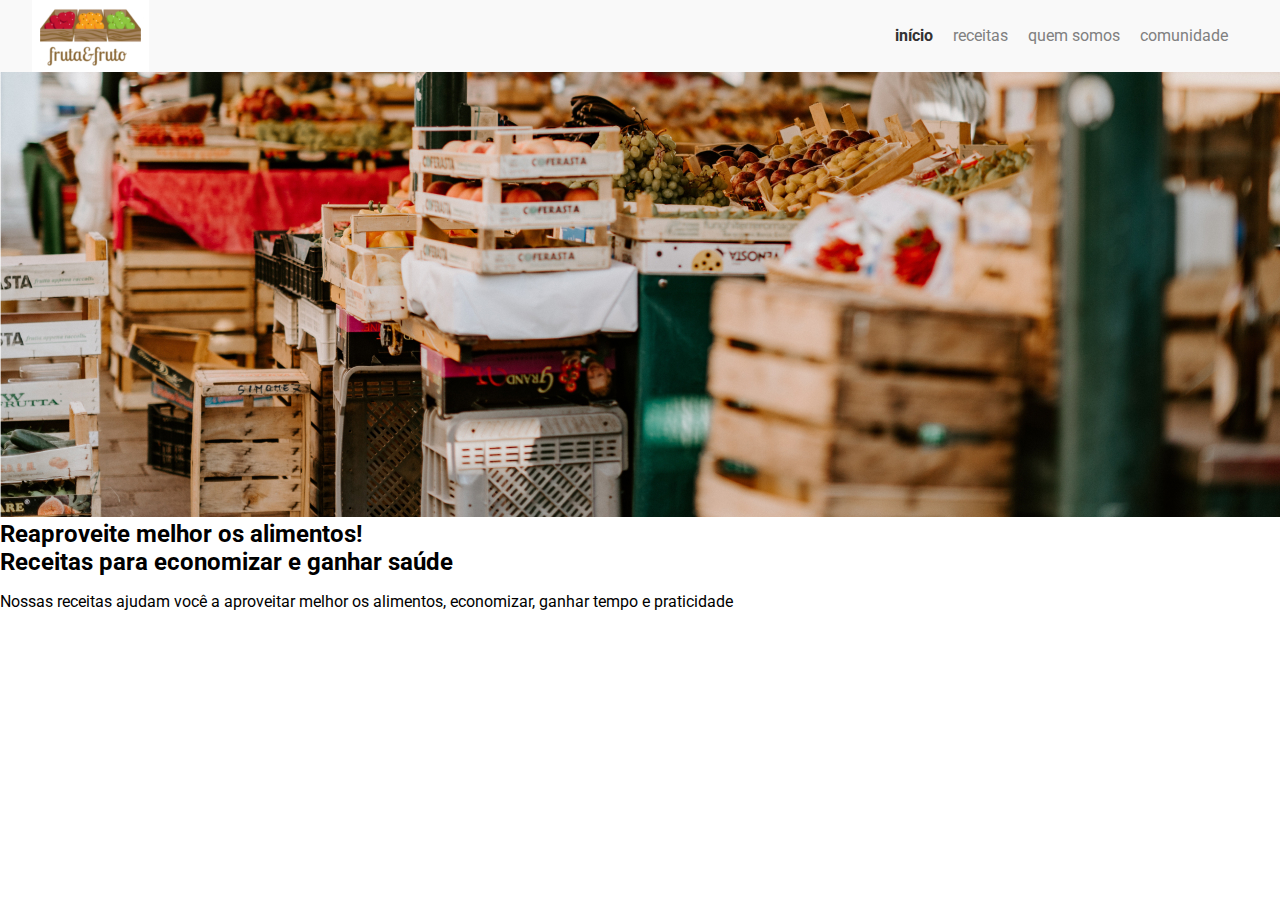
==== curso-arquitetura-css/index.html @ b2d73811 "Atualização" ====
<!DOCTYPE html>
<html lang="pt-BR">

<head>
    <link href="https://fonts.googleapis.com/css?family=Pacifico|Roboto:100,300,400,500,700,900" rel="stylesheet" />
    <meta charset="UTF-8" />
    <meta name="viewport" content="width=device-width, initial-scale=1.0" />
    <meta http-equiv="X-UA-Compatible" content="ie=edge" />
    <title>Fruta & Fruto</title>
    <link href="./assets/css/normalize.css" rel="stylesheet" />
    <link href="./assets/css/reset.css" rel="stylesheet" />
    <link rel="stylesheet" href="assets/css/cabecalho.css">
    <link rel="stylesheet" href="assets/css/menu/menu-item.css">
    <link rel="stylesheet" href="assets/css/menu/menu-link.css">
    <link rel="stylesheet" href="assets/css/menu/menu-lista.css">
</head>

<body>
    <header class="cabecalho">
        <img class="logo" src="assets/img/logo.jpg" alt="Fruta e fruto">
        <nav class="menu">
            <ul class="menu__lista">
                <li class="menu__item"><a class="menu__link ativo" href="#">Início</a></li>
                <li class="menu__item"><a class="menu__link" href="#">Receitas</a></li>
                <li class="menu__item"><a class="menu__link" href="#">Quem somos</a></li>
                <li class="menu__item"><a class="menu__link" href="#">Comunidade</a></li>
            </ul>
        </nav>
    </header>
    <section class="banner">
        <img class="banner__imagem" src="assets/img/banner.jpg" alt="">
        <h2 class="banner__titulo">Reaproveite melhor os alimentos!</h2>
    </section>
    <section class="sobre">
        <h2 class="sobre__titulo">Receitas para economizar e ganhar saúde</h2>
        <p class="sobre__descricao">Nossas receitas ajudam você a aproveitar melhor os alimentos, economizar, ganhar tempo e praticidade</p>
    </section>
</body>

</html>
---- curso-arquitetura-css/assets/css/cabecalho.css ----
.cabecalho {
    align-items: center;
    background-color: #f9f9f9;
    display: flex;
    justify-content: space-between;
    padding-left: 2rem;
    padding-right: 2rem;
}
---- curso-arquitetura-css/assets/css/menu/menu-item.css ----
.menu__item {
    list-style: none;
}

.menu__item:last-child .menu-link {
    margin-right: 0;
}
---- curso-arquitetura-css/assets/css/menu/menu-link.css ----
.menu__link {
    color: #808080;
    margin-right: 1.25rem;
    text-decoration: none;
    text-transform: lowercase;
}

.menu__link.ativo {
    color: #333333;
    font-weight: bold;
}

.menu__link:hover {
    text-decoration: underline;
}
---- curso-arquitetura-css/assets/css/menu/menu-lista.css ----
.menu__lista {
    display: flex;
}
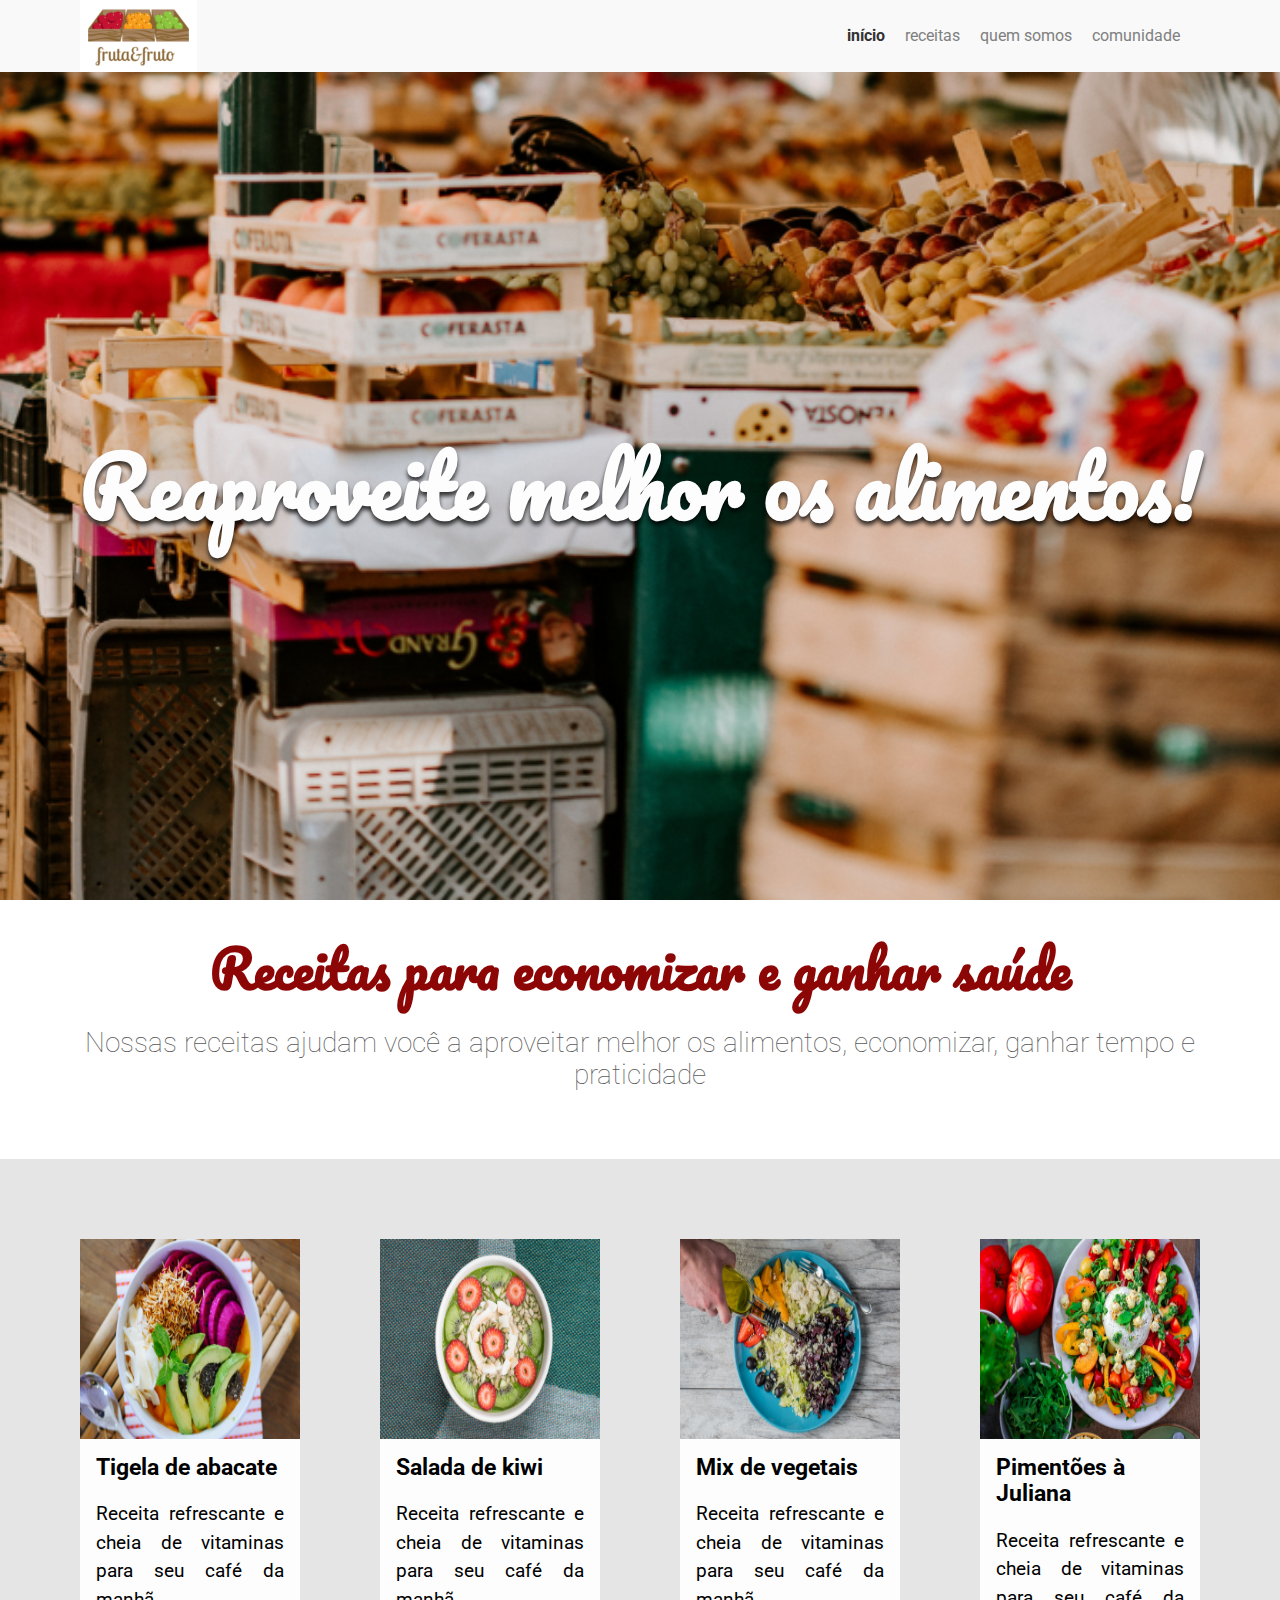
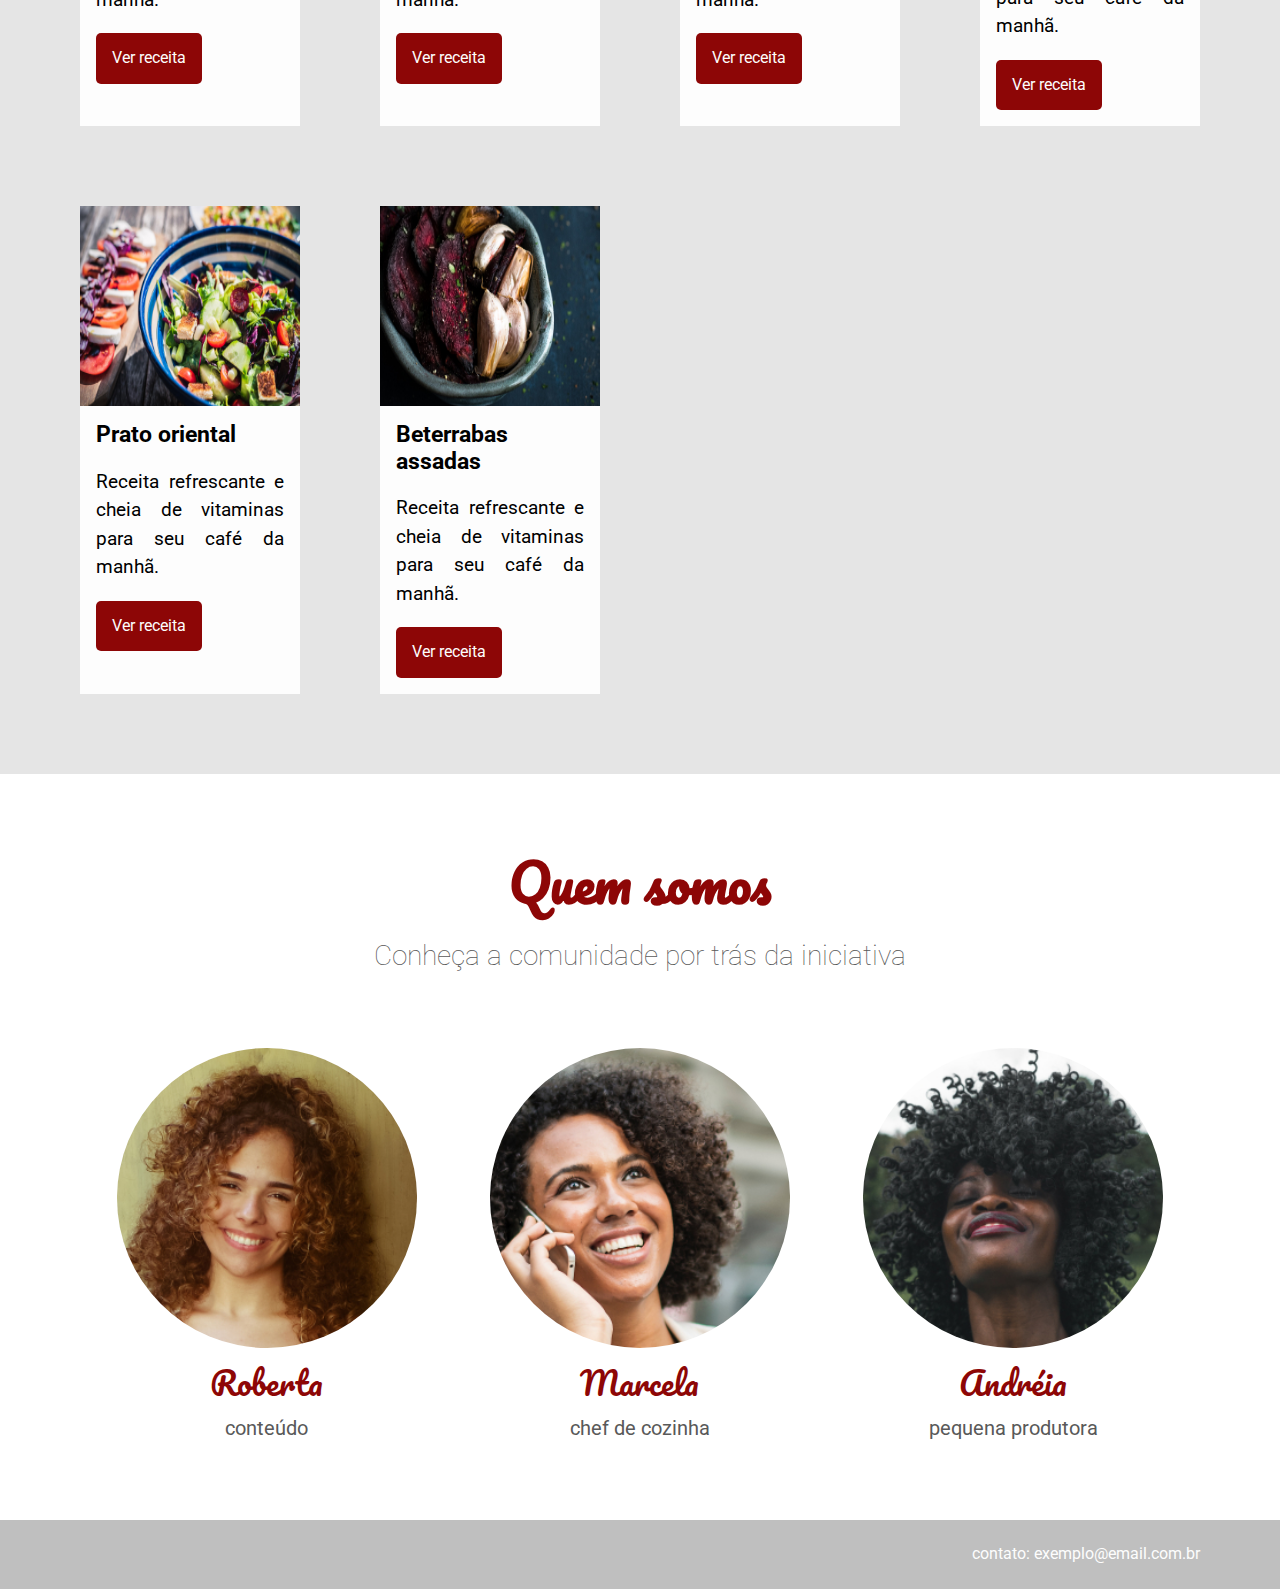
==== commit cfbc7a95: "Vamos começar o JS" ====
--- a/curso-arquitetura-css/index.html
+++ b/curso-arquitetura-css/index.html
@@ -13,6 +13,29 @@
     <link rel="stylesheet" href="assets/css/menu/menu-item.css">
     <link rel="stylesheet" href="assets/css/menu/menu-link.css">
     <link rel="stylesheet" href="assets/css/menu/menu-lista.css">
+    <link rel="stylesheet" href="assets/css/banner/banner.css">
+    <link rel="stylesheet" href="assets/css/banner/banner-imagem.css">
+    <link rel="stylesheet" href="assets/css/banner/banner-titulo.css">
+    <link rel="stylesheet" href="assets/css/sobre/sobre.css">
+    <link rel="stylesheet" href="assets/css/sobre/sobre-titulo.css">
+    <link rel="stylesheet" href="assets/css/sobre/sobre-descricao.css">
+    <link rel="stylesheet" href="assets/css/receitas.css">
+    <link rel="stylesheet" href="assets/css/receita/receita-botao.css">
+    <link rel="stylesheet" href="assets/css/receita/receita-conteudo.css">
+    <link rel="stylesheet" href="assets/css/receita/receita-descricao.css">
+    <link rel="stylesheet" href="assets/css/receita/receita-imagem.css">
+    <link rel="stylesheet" href="assets/css/receita/receita-titulo.css">
+    <link rel="stylesheet" href="assets/css/receita/receita.css">
+    <link rel="stylesheet" href="assets/css/quemSomos/quemSomos.css">
+    <link rel="stylesheet" href="assets/css/quemSomos/quemSomos-titulo.css">
+    <link rel="stylesheet" href="assets/css/quemSomos/quemSomos-descricao.css">
+    <link rel="stylesheet" href="./assets/css/pessoas.css" rel="stylesheet" />
+    <link rel="stylesheet" href="./assets/css/pessoa/pessoa.css" rel="stylesheet" />
+    <link rel="stylesheet" href="./assets/css/pessoa/pessoa-funcao.css" rel="stylesheet" />
+    <link rel="stylesheet" href="./assets/css/pessoa/pessoa-imagem.css" rel="stylesheet" />
+    <link rel="stylesheet" href="./assets/css/pessoa/pessoa-nome.css" rel="stylesheet" />
+    <link href="./assets/css/rodape.css" rel="stylesheet" />
+    <link rel="stylesheet" href="assets/css/logo.css">
 </head>
 
 <body>
@@ -28,13 +51,89 @@
         </nav>
     </header>
     <section class="banner">
-        <img class="banner__imagem" src="assets/img/banner.jpg" alt="">
+        <div class="banner__imagem"></div>
         <h2 class="banner__titulo">Reaproveite melhor os alimentos!</h2>
     </section>
     <section class="sobre">
         <h2 class="sobre__titulo">Receitas para economizar e ganhar saúde</h2>
-        <p class="sobre__descricao">Nossas receitas ajudam você a aproveitar melhor os alimentos, economizar, ganhar tempo e praticidade</p>
+        <p class="sobre__descricao">Nossas receitas ajudam você a aproveitar melhor os alimentos, economizar, ganhar
+            tempo e praticidade</p>
     </section>
+    <section class="receitas">
+        <div class="receita">
+            <img alt="Tigela de abacate" class="receita__imagem" src="./assets/img/receitas/tigela-de-abacate.jpg" />
+            <div class="receita__conteudo">
+                <h4 class="receita__titulo">Tigela de abacate</h4>
+                <p class="receita__descricao">Receita refrescante e cheia de vitaminas para seu café da manhã.</p>
+                <button class="receita__botao">Ver receita</button>
+            </div>
+        </div>
+        <div class="receita">
+            <img alt="Salada de kiwi" class="receita__imagem" src="./assets/img/receitas/salada-de-kiwi.jpg" />
+            <div class="receita__conteudo">
+                <h4 class="receita__titulo">Salada de kiwi</h4>
+                <p class="receita__descricao">Receita refrescante e cheia de vitaminas para seu café da manhã.</p>
+                <button class="receita__botao">Ver receita</button>
+            </div>
+        </div>
+        <div class="receita">
+            <img alt="Mix de vegetais" class="receita__imagem" src="./assets/img/receitas/mix-de-vegetais.jpg" />
+            <div class="receita__conteudo">
+                <h4 class="receita__titulo">Mix de vegetais</h4>
+                <p class="receita__descricao">Receita refrescante e cheia de vitaminas para seu café da manhã.</p>
+                <button class="receita__botao">Ver receita</button>
+            </div>
+        </div>
+        <div class="receita">
+            <img alt="Pimentões à Juliana" class="receita__imagem"
+                src="./assets/img/receitas/pimentoes-a-juliana.jpg" />
+            <div class="receita__conteudo">
+                <h4 class="receita__titulo">Pimentões à Juliana</h4>
+                <p class="receita__descricao">Receita refrescante e cheia de vitaminas para seu café da manhã.</p>
+                <button class="receita__botao">Ver receita</button>
+            </div>
+        </div>
+        <div class="receita">
+            <img alt="Prato oriental" class="receita__imagem" src="./assets/img/receitas/prato-oriental.jpg" />
+            <div class="receita__conteudo">
+                <h4 class="receita__titulo">Prato oriental</h4>
+                <p class="receita__descricao">Receita refrescante e cheia de vitaminas para seu café da manhã.</p>
+                <button class="receita__botao">Ver receita</button>
+            </div>
+        </div>
+        <div class="receita">
+            <img alt="Beterrabas assadas" class="receita__imagem" src="./assets/img/receitas/beterrabas-assadas.jpg" />
+            <div class="receita__conteudo">
+                <h4 class="receita__titulo">Beterrabas assadas</h4>
+                <p class="receita__descricao">Receita refrescante e cheia de vitaminas para seu café da manhã.</p>
+                <button class="receita__botao">Ver receita</button>
+            </div>
+        </div>
+    </section>
+    <section class="quem-somos">
+        <h3 class="quem-somos__titulo">Quem somos</h3>
+        <p class="quem-somos__descricao">Conheça a comunidade por trás da iniciativa</p>
+        <div class="pessoas">
+            <div class="pessoa">
+                <div class="pessoa__imagem pessoa__imagem--roberta"></div>
+                <span class="pessoa__nome">Roberta</span>
+                <span class="pessoa__funcao">Conteúdo</span>
+            </div>
+            <div class="pessoa">
+                <div class="pessoa__imagem pessoa__imagem--marcela"></div>
+                <span class="pessoa__nome">Marcela</span>
+                <span class="pessoa__funcao">Chef de cozinha</span>
+            </div>
+            <div class="pessoa">
+                <div class="pessoa__imagem pessoa__imagem--andreia"></div>
+                <span class="pessoa__nome">Andréia</span>
+                <span class="pessoa__funcao">Pequena Produtora</span>
+            </div>
+        </div>
+    </section>
+    <footer class="rodape">
+        Contato: exemplo@email.com.br
+    </footer>
 </body>
 
 </html>--- a/curso-arquitetura-css/assets/css/cabecalho.css
+++ b/curso-arquitetura-css/assets/css/cabecalho.css
@@ -5,4 +5,18 @@
     justify-content: space-between;
     padding-left: 2rem;
     padding-right: 2rem;
+}
+
+@media screen and (min-width: 0) {
+    .cabecalho {
+        justify-content: center;
+        padding: 0 1rem;
+    }
+}
+
+@media screen and (min-width: 768px) {
+    .cabecalho {
+        justify-content: space-between;
+        padding: 0 5rem;
+    }
 }--- a/curso-arquitetura-css/assets/css/banner/banner.css
+++ b/curso-arquitetura-css/assets/css/banner/banner.css
@@ -0,0 +1,3 @@
+.banner {
+    position: relative;
+}
--- a/curso-arquitetura-css/assets/css/banner/banner-imagem.css
+++ b/curso-arquitetura-css/assets/css/banner/banner-imagem.css
@@ -0,0 +1,16 @@
+.banner__imagem{
+    background: url('../../img/banner.jpg') no-repeat center / cover;
+    width: 100%;   
+}
+
+@media screen and (min-width: 0) {
+    .banner__imagem {
+        height: calc(100vh - 51px);
+    }
+}
+
+@media screen and (min-width: 768px) {
+    .banner__imagem {
+        height: calc(100vh - 72px);
+    }
+}--- a/curso-arquitetura-css/assets/css/banner/banner-titulo.css
+++ b/curso-arquitetura-css/assets/css/banner/banner-titulo.css
@@ -0,0 +1,23 @@
+.banner__titulo {
+    font-family: Pacifico, cursive;
+    color: #fdfdfd;
+    position: absolute;
+    left: 50%;
+    text-shadow: 0 4px 4px rgba(0, 0, 0, 0.75);
+    top: 50%;
+    text-align: center;
+    transform: translate(-50%, -50%);
+    width: 100%;
+}
+
+@media screen and (min-width: 0) {
+    .banner__titulo {
+        font-size: 3rem;
+    }
+}
+
+@media screen and (min-width: 768px) {
+    .banner__titulo {
+        font-size: 5.0625rem;
+    }
+}--- a/curso-arquitetura-css/assets/css/sobre/sobre.css
+++ b/curso-arquitetura-css/assets/css/sobre/sobre.css
@@ -0,0 +1,15 @@
+.sobre {
+    text-align: center;
+}
+
+@media screen and (min-width: 0) {
+    .sobre {
+        padding: 2.5rem 1rem;
+    }
+}
+
+@media screen and (min-width: 768px) {
+    .sobre {
+        padding: 2.5rem;
+    }
+}--- a/curso-arquitetura-css/assets/css/sobre/sobre-titulo.css
+++ b/curso-arquitetura-css/assets/css/sobre/sobre-titulo.css
@@ -0,0 +1,17 @@
+.sobre__titulo {
+    color: #8d0606;
+    font-family: Pacifico, cursive;
+
+}
+
+@media screen and (min-width: 0px) {
+    .sobre__titulo {
+        font-size: 2rem;
+    }
+}
+
+@media screen and (min-width: 768px) {
+    .sobre__titulo {
+        font-size: 3.1875rem;
+    }
+}--- a/curso-arquitetura-css/assets/css/sobre/sobre-descricao.css
+++ b/curso-arquitetura-css/assets/css/sobre/sobre-descricao.css
@@ -0,0 +1,16 @@
+.sobre__descricao {
+    color: #595959;
+    font-weight: 100;
+}
+
+@media screen and (min-width: 0px) {
+    .sobre__descricao {
+        font-size: 1.3rem;
+    }
+}
+
+@media screen and (min-width: 768px) {
+    .sobre__descricao {
+        font-size: 1.75rem;
+    }
+}--- a/curso-arquitetura-css/assets/css/receitas.css
+++ b/curso-arquitetura-css/assets/css/receitas.css
@@ -0,0 +1,24 @@
+.receitas {
+    background: #e5e5e5;
+    display: flex;
+    flex-wrap: wrap;
+
+}
+
+@media screen and (min-width: 0) {
+    .receitas {
+        padding: 5rem 0 0 1rem;
+    }
+}
+
+@media screen and (min-width: 768px) {
+    .receitas {
+        padding: 5rem 0 0 2.5rem;
+    }
+}
+
+@media screen and (min-width: 992px) {
+    .receitas {
+        padding: 5rem 0 0 5rem;
+    }
+}--- a/curso-arquitetura-css/assets/css/receita/receita-botao.css
+++ b/curso-arquitetura-css/assets/css/receita/receita-botao.css
@@ -0,0 +1,13 @@
+.receita__botao {
+    background-color: #8d0606;
+    border: none;
+    border-radius: 5px;
+    color: #fdfdfd;
+    padding: 1rem;
+}
+
+.receita__botao:hover {
+    background-color: #620404;
+    cursor: pointer;
+    transition: all 1s ease-in-out;
+}--- a/curso-arquitetura-css/assets/css/receita/receita-conteudo.css
+++ b/curso-arquitetura-css/assets/css/receita/receita-conteudo.css
@@ -0,0 +1,3 @@
+.receita__conteudo {
+    padding: 1rem;
+}--- a/curso-arquitetura-css/assets/css/receita/receita-descricao.css
+++ b/curso-arquitetura-css/assets/css/receita/receita-descricao.css
@@ -0,0 +1,5 @@
+.receita__descricao {
+    font-size: 1.1875rem;
+    text-align: justify;
+    line-height: 1.5;
+}--- a/curso-arquitetura-css/assets/css/receita/receita-imagem.css
+++ b/curso-arquitetura-css/assets/css/receita/receita-imagem.css
@@ -0,0 +1,3 @@
+.receita__imagem {
+    height: 200px;
+}--- a/curso-arquitetura-css/assets/css/receita/receita-titulo.css
+++ b/curso-arquitetura-css/assets/css/receita/receita-titulo.css
@@ -0,0 +1,3 @@
+.receita__titulo {
+    font-size: 1.4375rem;
+}--- a/curso-arquitetura-css/assets/css/receita/receita.css
+++ b/curso-arquitetura-css/assets/css/receita/receita.css
@@ -0,0 +1,28 @@
+.receita {
+    background: #fdfdfd;
+    display: flex;
+    flex-direction: column;
+    margin-bottom: 5rem;
+
+}
+
+@media screen and (min-width: 0) {
+    .receita {
+        margin-right: 1rem;
+        width: 100%;
+    }
+}
+
+@media screen and (min-width: 768px) {
+    .receita {
+        margin-right: 2.5rem;
+        width: calc(33% - 2.5rem)
+    }
+}
+
+@media screen and (min-width: 992px) {
+    .receita {
+        margin-right: 5rem;
+        width: calc(25% - 5rem);
+    }
+}--- a/curso-arquitetura-css/assets/css/quemSomos/quemSomos.css
+++ b/curso-arquitetura-css/assets/css/quemSomos/quemSomos.css
@@ -0,0 +1,4 @@
+.quem-somos {
+    text-align: center;
+    padding: 5rem;
+}--- a/curso-arquitetura-css/assets/css/quemSomos/quemSomos-titulo.css
+++ b/curso-arquitetura-css/assets/css/quemSomos/quemSomos-titulo.css
@@ -0,0 +1,6 @@
+.quem-somos__titulo {
+    font-family: Pacifico, cursive;
+    color: #8d0606;
+    margin-bottom: 1rem;
+    font-size: 3.1875rem;
+}--- a/curso-arquitetura-css/assets/css/quemSomos/quemSomos-descricao.css
+++ b/curso-arquitetura-css/assets/css/quemSomos/quemSomos-descricao.css
@@ -0,0 +1,5 @@
+.quem-somos__descricao {
+    font-weight: 100;
+    font-size: 1.75rem;
+    color: #595959;
+}--- a/curso-arquitetura-css/assets/css/pessoas.css
+++ b/curso-arquitetura-css/assets/css/pessoas.css
@@ -0,0 +1,17 @@
+.pessoas {
+    display: flex;
+    justify-content: space-around;
+    padding-top: 3rem;
+}
+
+@media screen and (min-width: 0) {
+    .pessoas {
+        flex-direction: column;
+    }
+}
+
+@media screen and (min-width: 768px) {
+    .pessoas {
+        flex-direction: row;
+    }
+}--- a/curso-arquitetura-css/assets/css/pessoa/pessoa.css
+++ b/curso-arquitetura-css/assets/css/pessoa/pessoa.css
@@ -0,0 +1,16 @@
+.pessoa {
+    display: flex;
+    flex-direction: column;
+}
+
+@media screen and (min-width: 0) {
+    .pessoa {
+        margin-bottom: 2rem;
+    }
+}
+
+@media screen and (min-width: 768px) {
+    .pessoa {
+        margin-bottom: 0;
+    }
+}--- a/curso-arquitetura-css/assets/css/pessoa/pessoa-funcao.css
+++ b/curso-arquitetura-css/assets/css/pessoa/pessoa-funcao.css
@@ -0,0 +1,5 @@
+.pessoa__funcao {
+    text-transform: lowercase;
+    color: #595959;
+    font-size: 1.25rem;
+}--- a/curso-arquitetura-css/assets/css/pessoa/pessoa-imagem.css
+++ b/curso-arquitetura-css/assets/css/pessoa/pessoa-imagem.css
@@ -0,0 +1,23 @@
+.pessoa__imagem {
+    background: red;
+    height: 300px;
+    width: 300px;
+    margin: 0 auto;
+    background-repeat: no-repeat;
+    background-size: cover;
+    background-position: center;
+    border-radius: 100%;
+}
+.pessoa__imagem--roberta {
+    background-image: url('../../img/pessoas/roberta.jpg');
+
+}
+
+.pessoa__imagem--marcela {
+    background-image: url('../../img/pessoas/marcela.jpg');
+
+}
+
+.pessoa__imagem--andreia {
+    background-image: url('../../img/pessoas/andreia.jpg');
+}--- a/curso-arquitetura-css/assets/css/pessoa/pessoa-nome.css
+++ b/curso-arquitetura-css/assets/css/pessoa/pessoa-nome.css
@@ -0,0 +1,6 @@
+.pessoa__nome {
+    margin: 1rem 0;
+    font-family: Pacifico, cursive;
+    color: #8d0606;
+    font-size: 2rem;
+}--- a/curso-arquitetura-css/assets/css/rodape.css
+++ b/curso-arquitetura-css/assets/css/rodape.css
@@ -0,0 +1,7 @@
+.rodape {
+    background: #bfbfbf;
+    color: #fdfdfd;
+    text-align: right;
+    padding: 1.5625rem 5rem;
+    text-transform: lowercase;
+  }--- a/curso-arquitetura-css/assets/css/logo.css
+++ b/curso-arquitetura-css/assets/css/logo.css
@@ -0,0 +1,11 @@
+@media screen and (min-width: 0){
+    .logo {
+        display: none;
+    }
+}
+
+@media screen and (min-width: 768px){
+    .logo {
+        display: block;
+    }
+}